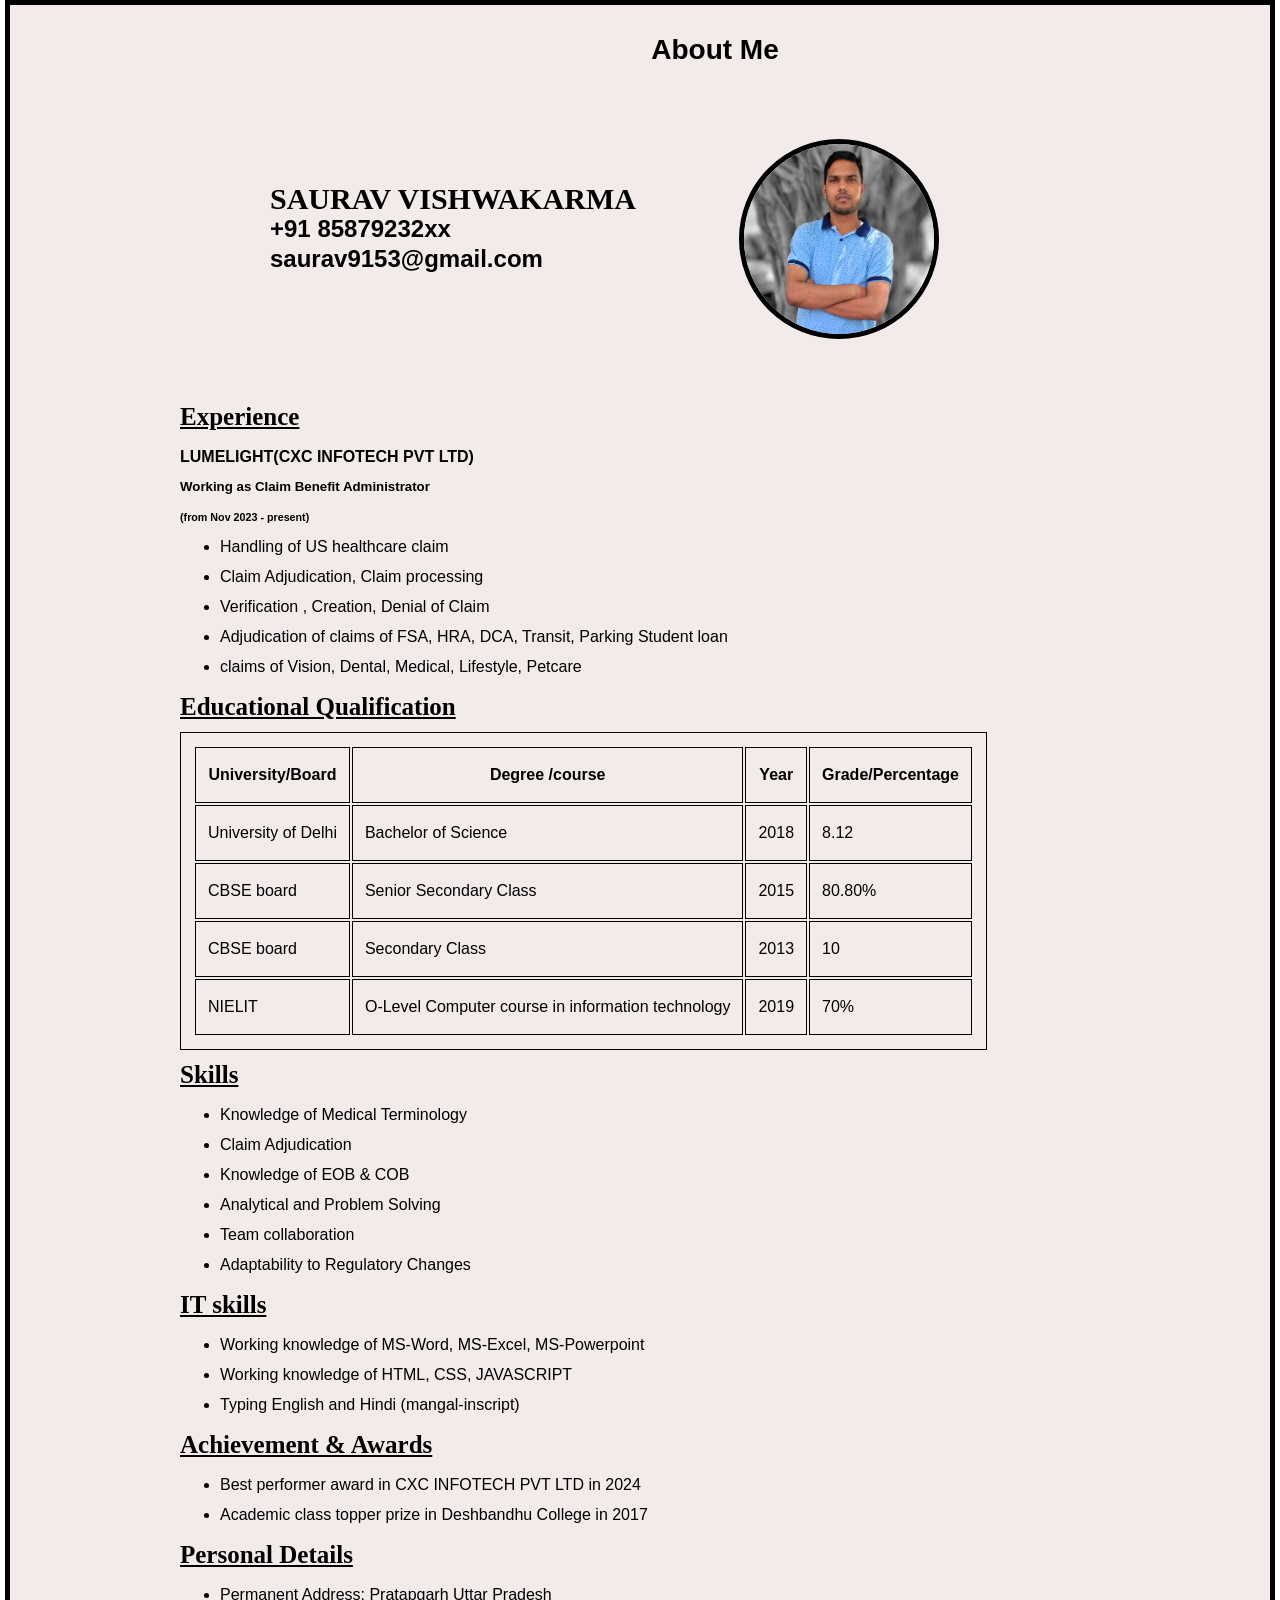
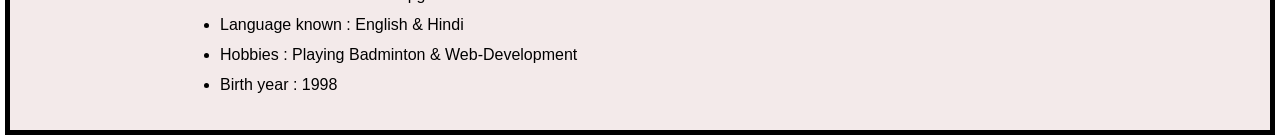
==== about.html @ dc7d072d "Add files via upload" ====
<!DOCTYPE html>
<html lang="en">
  <head>
    <meta charset="UTF-8" />
    <meta name="viewport" content="width=device-width, initial-scale=1.0" />
    <title>About_Me</title>
    <style>
      * {
        padding: 0;
        margin: 0;
        box-sizing: border-box;
      }
      main {
        width: 1270px;
        height: auto;
        background-color: rgb(243, 234, 234);
        margin: auto;
        border: 5px solid black;
      }
      h1{
        font-size: 28px;
        align-items: center;
      }
      table,
      th,
      td {
        border: 1px solid black;
      }
      table,
      th,
      td {
        padding: 12px;
      }
      .sec1 {
        padding: 30px 20px;
        margin-left: 150px;
        line-height: 30px;
        font-family: Arial, Helvetica, sans-serif;
        font-family: 25px;
      }
      .sec1 ul li {
        margin-left: 40px;
      }
      .ph {
        list-style: none;
        padding: 50px;
        font-size: 24px;
        font-weight: 700;
      }
      .nam {
        font-family: Georgia, "Times New Roman", Times, serif;
        font-weight: 800;
        font-size: 30px;
      }
      .asaurav {
        height: 200px;
        width: 200px;
        border-radius: 50%;
        display: flex;
        border: 5px solid black;
        margin-top: 20px;
      }
      .phn{
        display: flex;
        align-items: center;
      }
      .asa{
        margin: 5%;


      }
      h2, h3{
        font-weight: 800;
        font-family: Cambria, Cochin, Georgia, Times, 'Times New Roman', serif;
        font-size: 25px;
        text-decoration: underline;
        padding: 10px 0;
      }
    </style>
  </head>
  <body>
    <main>
      <section class="sec1">
        <h1 style="text-align: center">About Me</h1>
        <div class="phn">
          <ul class="ph">
            <li><h4 class="nam">SAURAV VISHWAKARMA</h4></li>
            <li><h4>+91 85879232xx</h4></li>
            <li><h4>saurav9153@gmail.com</h4></li>
          </ul>
          <div class="asa">
            <img src="saurav.jpg" alt="sauravpic" class="asaurav" />
          </div>
        </div>
        <div class="basic">
          <h3>Experience</h3>
          <h4>LUMELIGHT(CXC INFOTECH PVT LTD)</h4>
          <h5>Working as Claim Benefit Administrator</h5>
          <h6>(from Nov 2023 - present)</h6>
          <ul>
            <li>Handling of US healthcare claim</li>
            <li>Claim Adjudication, Claim processing</li>
            <li>Verification , Creation, Denial of Claim</li>
            <li>
              Adjudication of claims of FSA, HRA, DCA, Transit, Parking Student
              loan
            </li>
            <li>claims of Vision, Dental, Medical, Lifestyle, Petcare</li>
          </ul>
          <p></p>
        </div>
        <div class="edu">
          <h3>Educational Qualification</h3>
          <table>
            <thead>
              <tr>
                <th>University/Board</th>
                <th>Degree /course</th>
                <th>Year</th>
                <th>Grade/Percentage</th>
              </tr>
            </thead>
            <tbody>
              <tr>
                <td>University of Delhi</td>
                <td>Bachelor of Science</td>
                <td>2018</td>
                <td>8.12</td>
              </tr>
              <tr>
                <td>CBSE board</td>
                <td>Senior Secondary Class</td>
                <td>2015</td>
                <td>80.80%</td>
              </tr>
              <tr>
                <td>CBSE board</td>
                <td>Secondary Class</td>
                <td>2013</td>
                <td>10</td>
              </tr>
              <tr>
                <td>NIELIT</td>
                <td>O-Level Computer course in information technology</td>
                <td>2019</td>
                <td>70%</td>
              </tr>
            </tbody>
          </table>
        </div>
        <div class="pit">
          <h2>Skills</h2>
          <ul>
            <li>Knowledge of Medical Terminology</li>
            <li>Claim Adjudication</li>
            <li>Knowledge of EOB & COB</li>
            <li>Analytical and Problem Solving</li>
            <li>Team collaboration</li>
            <li>Adaptability to Regulatory Changes</li>
          </ul>
        </div>
        <div class="its">
          <h2>IT skills</h2>
          <ul>
            <li>Working knowledge of MS-Word, MS-Excel, MS-Powerpoint</li>
            <li>Working knowledge of HTML, CSS, JAVASCRIPT</li>
            <li>Typing English and Hindi (mangal-inscript)</li>
            
          </ul>
        </div>
        <div class="award">
          <h2>Achievement & Awards</h2>
          <ul>
            <li>Best performer award in CXC INFOTECH PVT LTD in 2024</li>
            <li>Academic class topper prize in Deshbandhu College in 2017</li>
          </ul>
        </div>
        <div class="personal">
          <h2>Personal Details</h2>
          <ul>
            <li>Permanent Address: Pratapgarh Uttar Pradesh</li>
            <li>Language known : English & Hindi</li>
            <li>Hobbies : Playing Badminton & Web-Development</li>
            <li>Birth year : 1998</li>
          </ul>
        </div>
      </section>
    </main>
  </body>
</html>
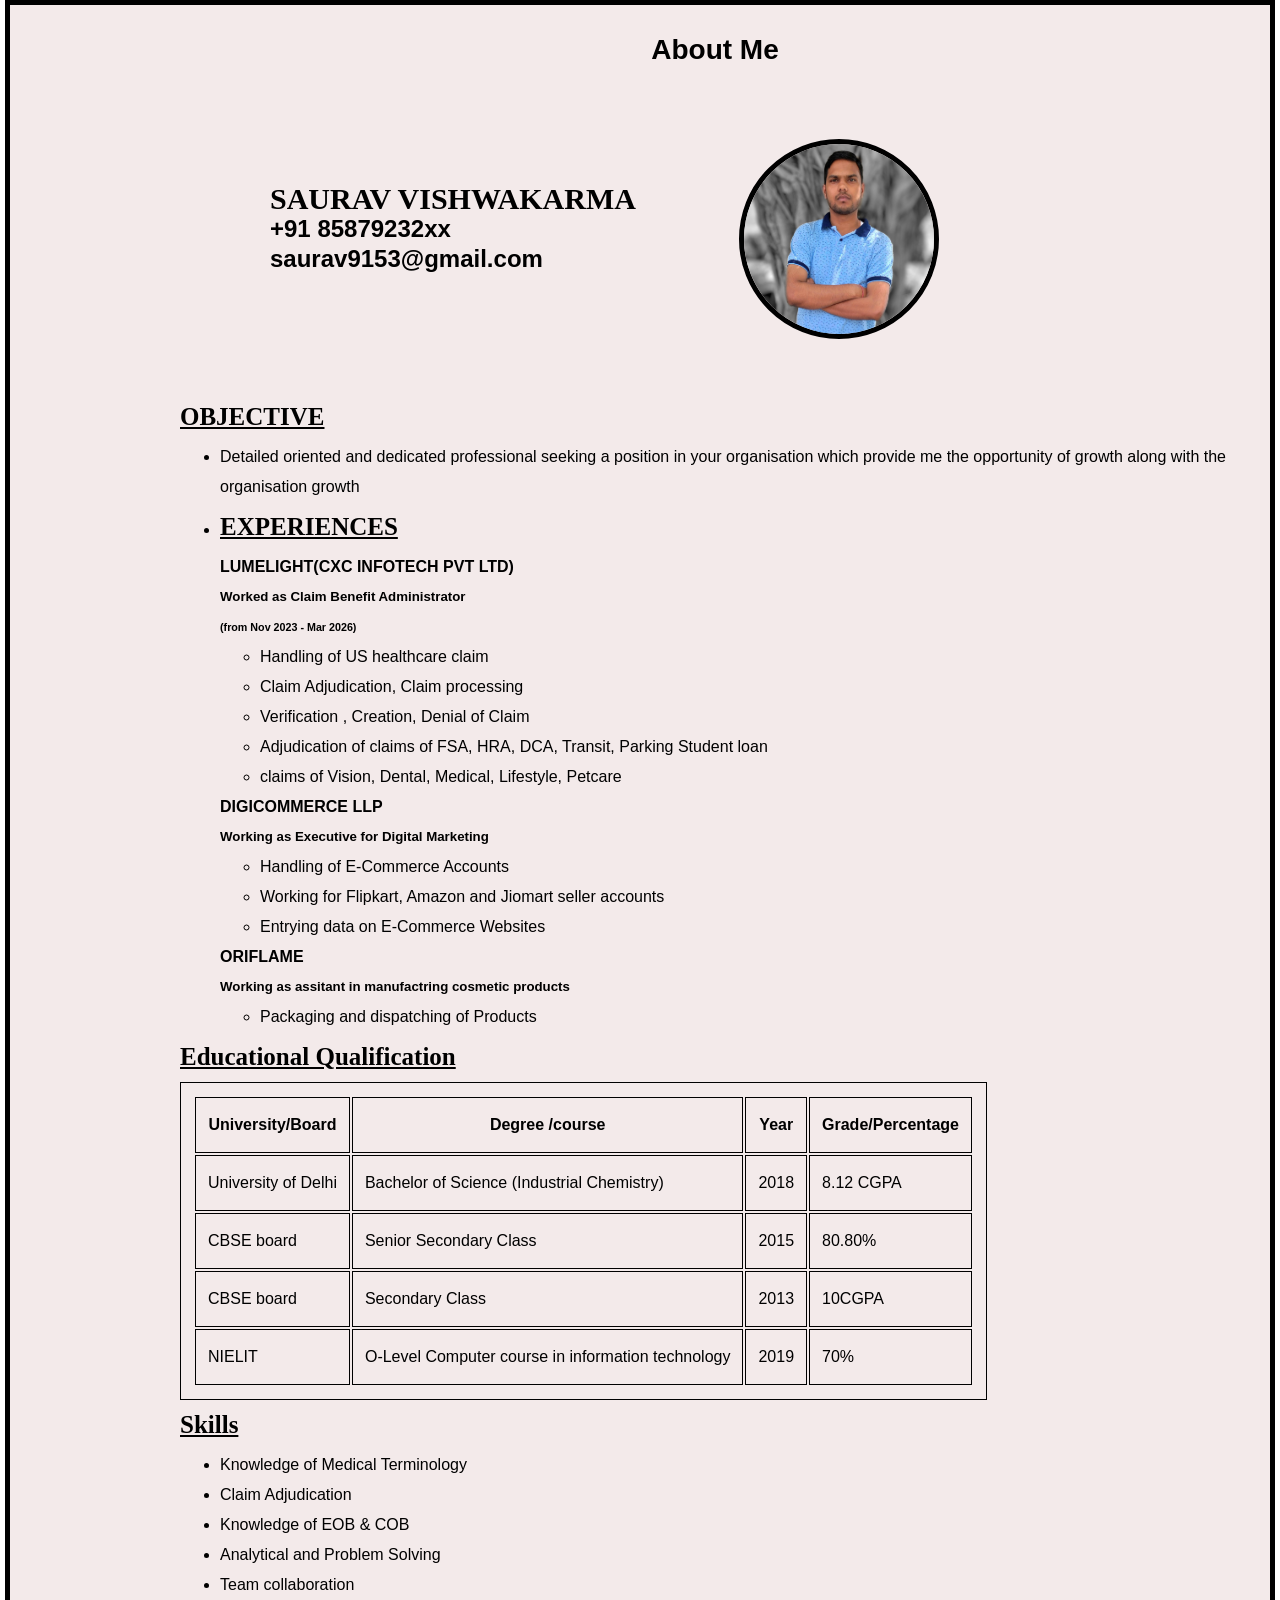
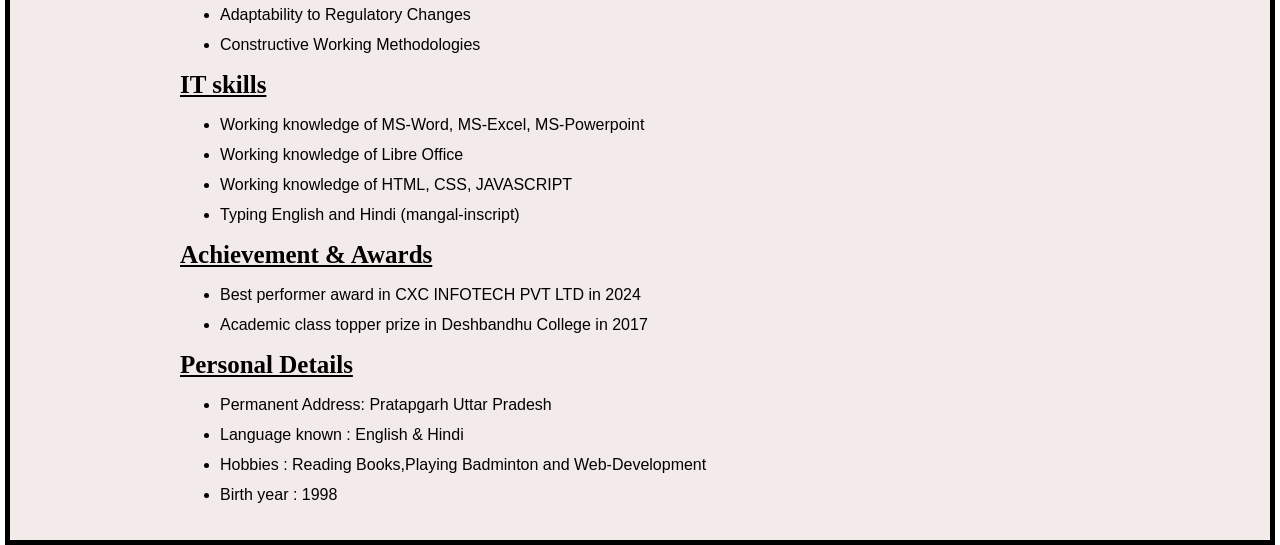
==== commit 879af401: "Update about.html" ====
--- a/about.html
+++ b/about.html
@@ -93,10 +93,16 @@
           </div>
         </div>
         <div class="basic">
-          <h3>Experience</h3>
+           <h3>OBJECTIVE</h3>
+          <ul>
+           
+            <li> Detailed oriented and dedicated professional seeking a position in your organisation
+which provide me the opportunity of growth along with the organisation growth</li>
+            <li>
+          <h3>EXPERIENCES</h3>
           <h4>LUMELIGHT(CXC INFOTECH PVT LTD)</h4>
-          <h5>Working as Claim Benefit Administrator</h5>
-          <h6>(from Nov 2023 - present)</h6>
+          <h5>Worked as Claim Benefit Administrator</h5>
+          <h6>(from Nov 2023 - Mar 2026)</h6>
           <ul>
             <li>Handling of US healthcare claim</li>
             <li>Claim Adjudication, Claim processing</li>
@@ -107,6 +113,21 @@
             </li>
             <li>claims of Vision, Dental, Medical, Lifestyle, Petcare</li>
           </ul>
+          <h4>DIGICOMMERCE LLP </h4>
+          <h5>Working as Executive for Digital Marketing</h5>
+
+          <ul>
+            <li>Handling of E-Commerce Accounts</li>
+            <li>Working for  Flipkart, Amazon and Jiomart seller accounts</li>
+            <li>Entrying data on E-Commerce Websites</li>
+            
+          </ul>
+          <h4>ORIFLAME </h4>
+          <h5>Working as assitant in manufactring cosmetic products</h5>
+
+          <ul>
+            <li>Packaging and dispatching of Products</li>
+          </ul>
           <p></p>
         </div>
         <div class="edu">
@@ -123,9 +144,9 @@
             <tbody>
               <tr>
                 <td>University of Delhi</td>
-                <td>Bachelor of Science</td>
+                <td>Bachelor of Science (Industrial Chemistry) </td>
                 <td>2018</td>
-                <td>8.12</td>
+                <td>8.12 CGPA</td>
               </tr>
               <tr>
                 <td>CBSE board</td>
@@ -137,7 +158,7 @@
                 <td>CBSE board</td>
                 <td>Secondary Class</td>
                 <td>2013</td>
-                <td>10</td>
+                <td>10CGPA </td>
               </tr>
               <tr>
                 <td>NIELIT</td>
@@ -157,12 +178,14 @@
             <li>Analytical and Problem Solving</li>
             <li>Team collaboration</li>
             <li>Adaptability to Regulatory Changes</li>
+            <li>Constructive Working Methodologies</li>
           </ul>
         </div>
         <div class="its">
           <h2>IT skills</h2>
           <ul>
             <li>Working knowledge of MS-Word, MS-Excel, MS-Powerpoint</li>
+            <li>Working knowledge of Libre Office </li>
             <li>Working knowledge of HTML, CSS, JAVASCRIPT</li>
             <li>Typing English and Hindi (mangal-inscript)</li>
             
@@ -180,7 +203,7 @@
           <ul>
             <li>Permanent Address: Pratapgarh Uttar Pradesh</li>
             <li>Language known : English & Hindi</li>
-            <li>Hobbies : Playing Badminton & Web-Development</li>
+            <li>Hobbies : Reading Books,Playing Badminton and Web-Development</li>
             <li>Birth year : 1998</li>
           </ul>
         </div>
